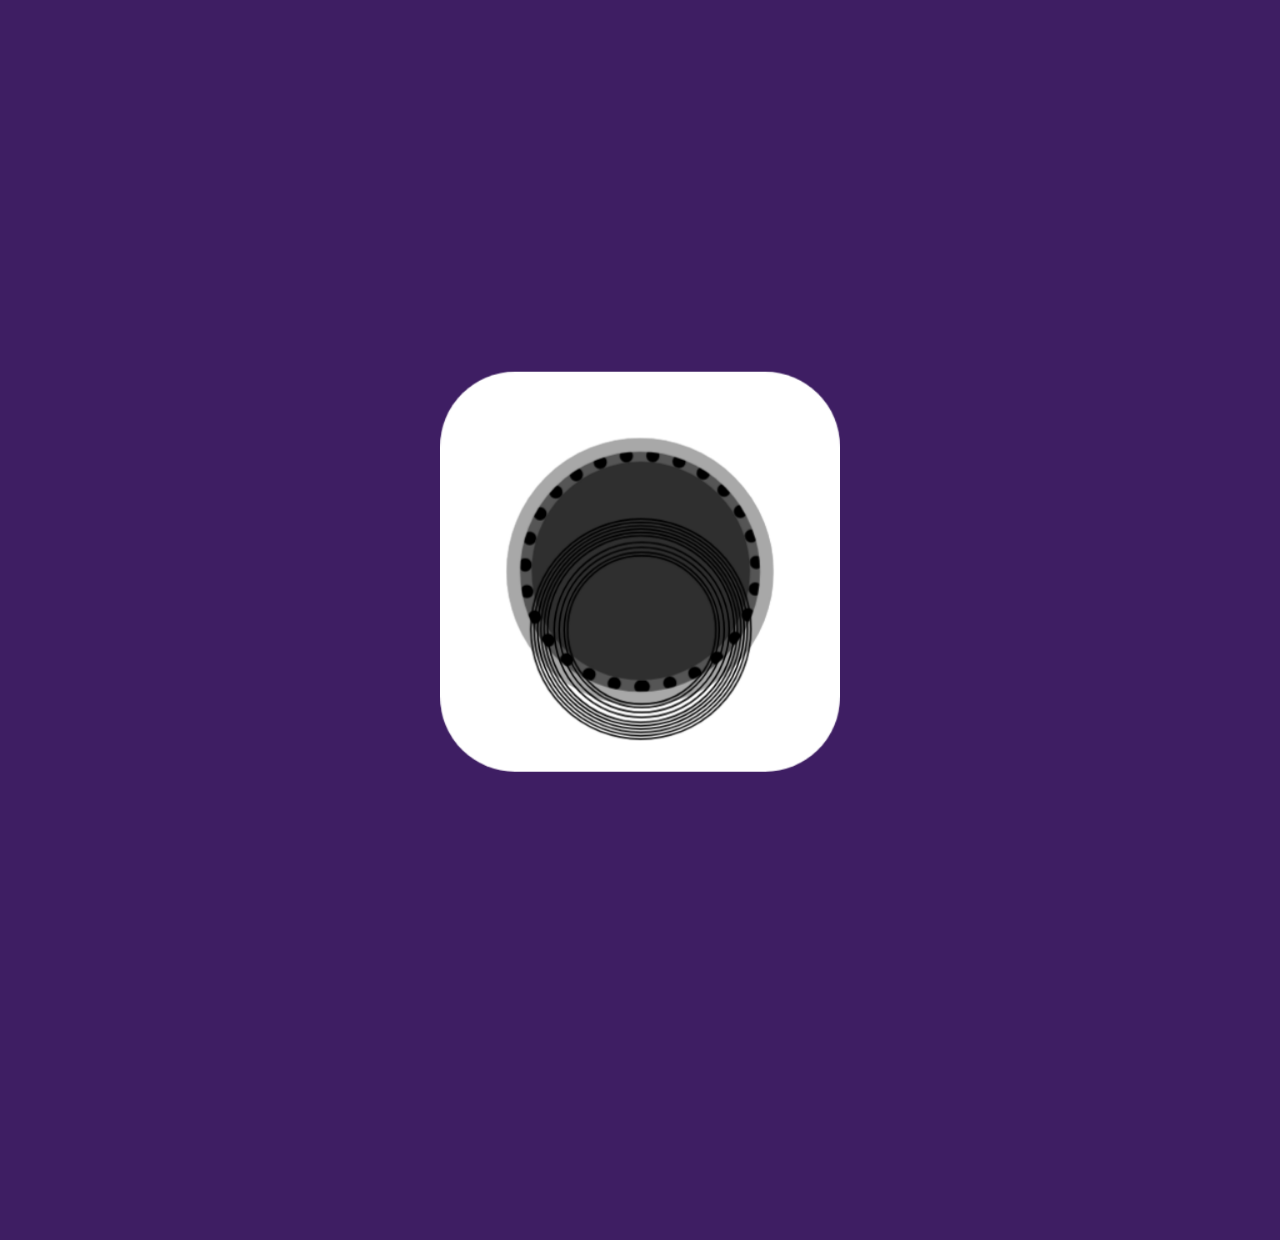
==== m/index.html @ 6877ad19 "add mobile ver" ====
<!DOCTYPE html>
<html>
<head>
	<meta http-equiv="Content-Type" content="text/html; charset=utf-8"/>
	<meta http-equiv="X-UA-Compatible" content="IE=Edge"/>
	<title>Camera</title>
<!--Adobe Edge Runtime-->
    <meta http-equiv="X-UA-Compatible" content="IE=Edge">
     <!-- include jquery -->
    <script type="text/javascript" src="https://code.jquery.com/jquery-1.11.2.min.js"></script>
    <script type="text/javascript" src="../includes/main_action.js"></script>
     <!-- include Edge animate Action-->
    <script type="text/javascript" charset="utf-8" src="../edge_includes/edge.5.0.1.min.js"></script>
    <style>
        .edgeLoad-EDGE-17128933 { visibility:hidden; }
    </style>
    <link rel="stylesheet" type="text/css" charset="utf-8" href="../styles/style.css" />
<script>
   AdobeEdge.loadComposition('camera_m', 'EDGE-17128933', {
    scaleToFit: "width",
    centerStage: "horizontal",
    minW: "480px",
    maxW: "undefined",
    width: "768px",
    height: "744px"
}, {dom: [ ]}, {dom: [ ]});
</script>
<!--Adobe Edge Runtime End-->

</head>
<body>
	<div id="Stage" class="EDGE-17128933">
	    <div id="memo_words">
            <div id="memo_title"></div>
            <div id="memo_txt"></div>
        </div>
	</div>
</body>
</html>
---- styles/style.css ----
/*@font-face {*/
/*    font-family: myFirstFont;*/
/*    src: url(sansation_light.woff);*/
/*}*/

#memo_words{
    text-align:center;
    visibility : hidden;
    display:block;    
    /* font-family:myFirstFont; */
}

#memo_title{
    display:block;
    text-align:center;
    color:white;
}

#memo_txt{
    display:block;
    text-align:left;
    color:white;
    margin-top:5px;
}

body {
     background-color:#3E1E63;
     margin:0;
     padding:0;
     height:100%;
}

#Stage_photos {
    visibility:hidden;
}
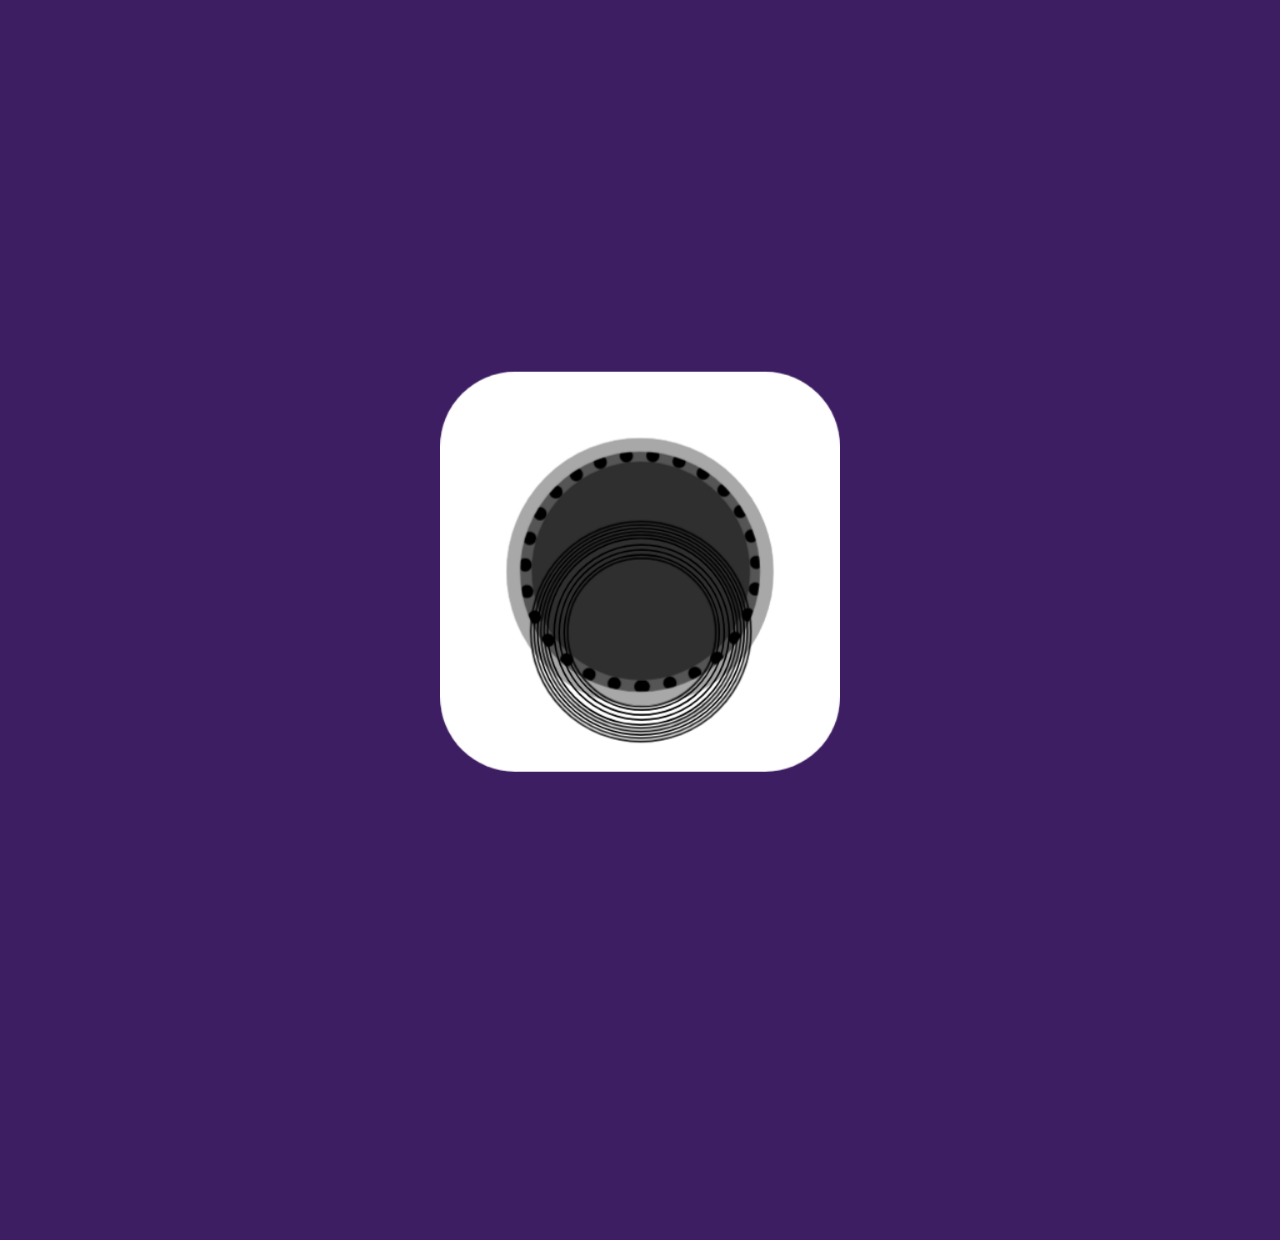
==== commit 207ff597: "preload imgs" ====
--- a/m/index.html
+++ b/m/index.html
@@ -8,6 +8,7 @@
     <meta http-equiv="X-UA-Compatible" content="IE=Edge">
      <!-- include jquery -->
     <script type="text/javascript" src="https://code.jquery.com/jquery-1.11.2.min.js"></script>
+    <script type="text/javascript" src="../includes/jquery.preload.min.js"></script>
     <script type="text/javascript" src="../includes/main_action.js"></script>
      <!-- include Edge animate Action-->
     <script type="text/javascript" charset="utf-8" src="../edge_includes/edge.5.0.1.min.js"></script>
--- a/styles/style.css
+++ b/styles/style.css
@@ -1,35 +1,43 @@
-/*@font-face {*/
-/*    font-family: myFirstFont;*/
-/*    src: url(sansation_light.woff);*/
-/*}*/
-
-#memo_words{
-    text-align:center;
-    visibility : hidden;
-    display:block;    
-    /* font-family:myFirstFont; */
+#memo_words {
+    text-align: center;
+    visibility: hidden;
+    display: block;
+    width: 40%;
+    font-family: Microsoft JhengHei;
 }
-
-#memo_title{
-    display:block;
-    text-align:center;
-    color:white;
+#memo_title {
+    display: block;
+    text-align: center;
+    color: white;
+    font-size: xx-large;
 }
-
-#memo_txt{
-    display:block;
-    text-align:left;
-    color:white;
-    margin-top:5px;
+#memo_txt {
+    display: block;
+    text-align: left;
+    color: white;
+    margin-top: 26px;
+    font-size: large;
+    
 }
-
 body {
-     background-color:#3E1E63;
-     margin:0;
-     padding:0;
-     height:100%;
+    background-color: #3E1E63;
+    margin: 0;
+    padding: 0;
+    height: 100%;
 }
-
 #Stage_photos {
-    visibility:hidden;
+    visibility: hidden;
+}
+@media only screen and (min-device-width: 320px) and (max-device-width: 568px) {
+    /* for iphone 5 */
+    
+    #memo_txt {
+        font-size: 42px;
+    }
+    #memo_title {
+        font-size: 52px;
+    }
+    #memo_words {
+        width: 70%;
+    }
 }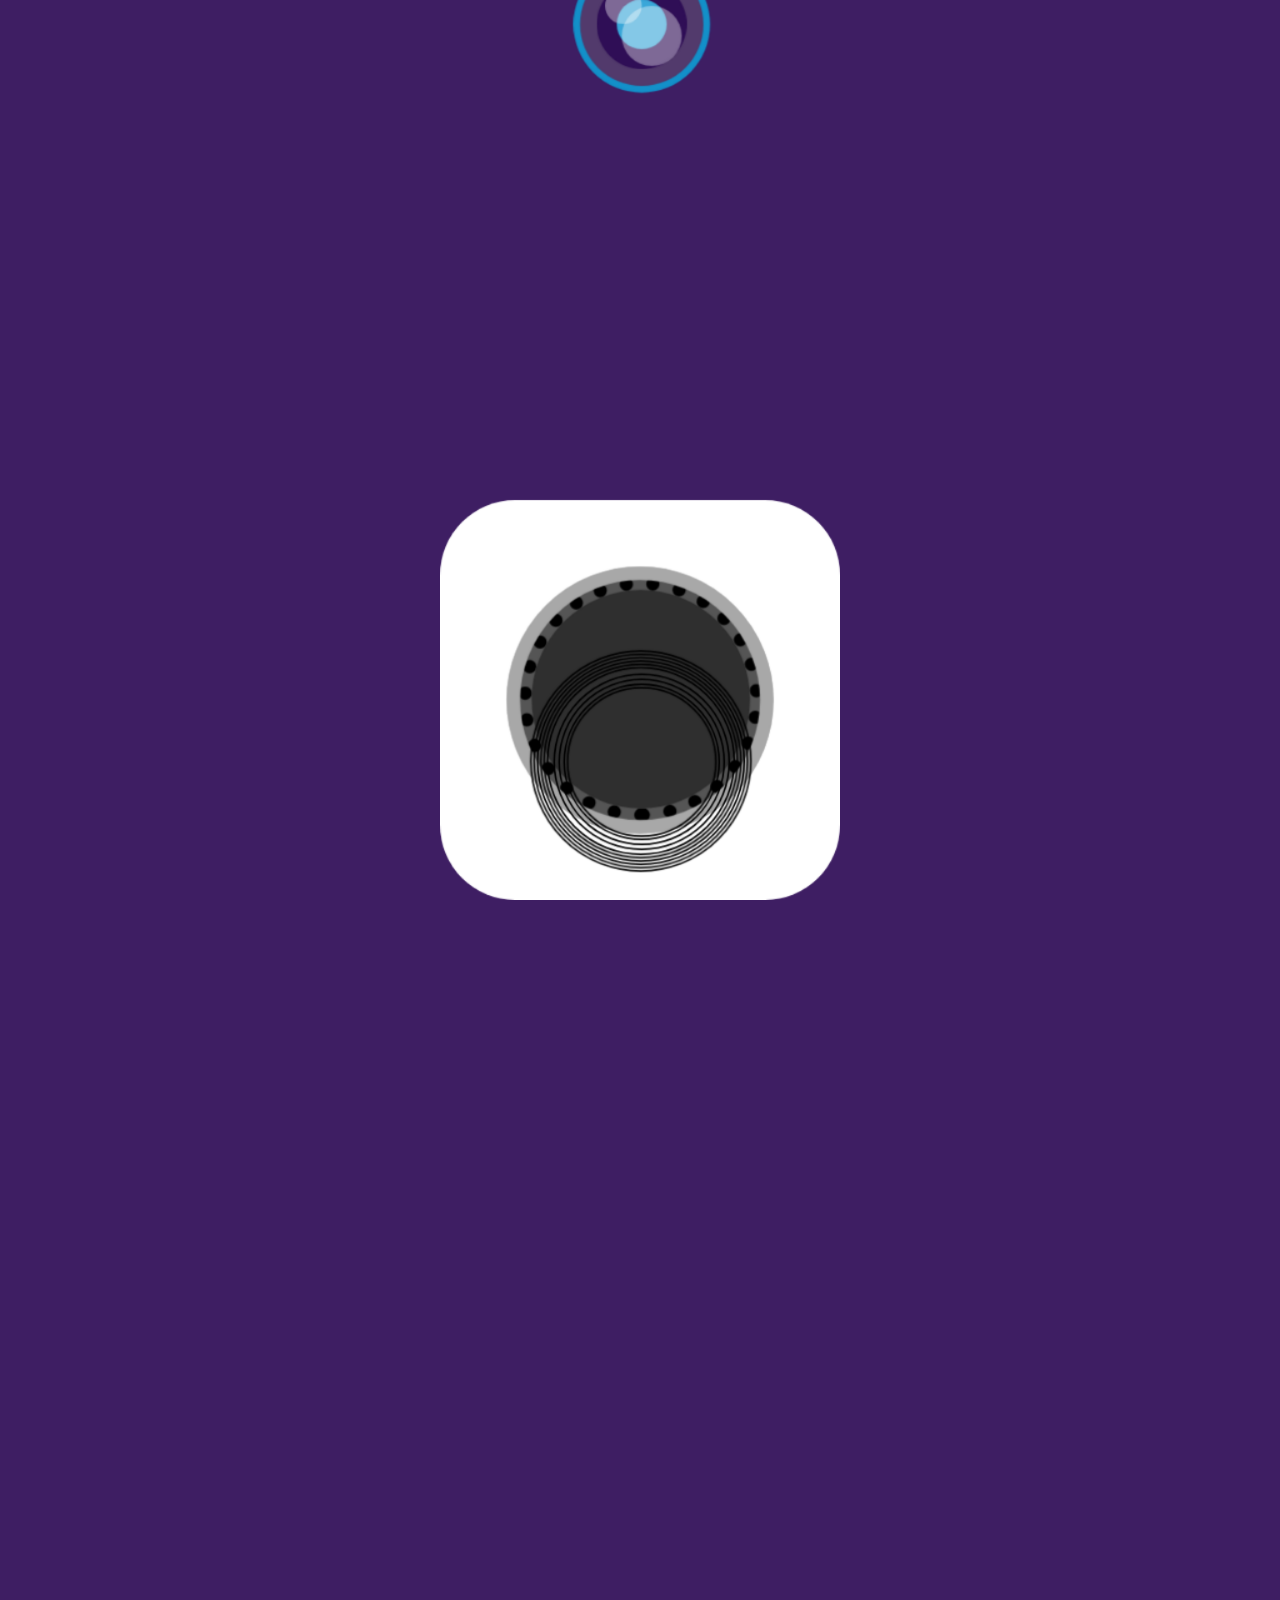
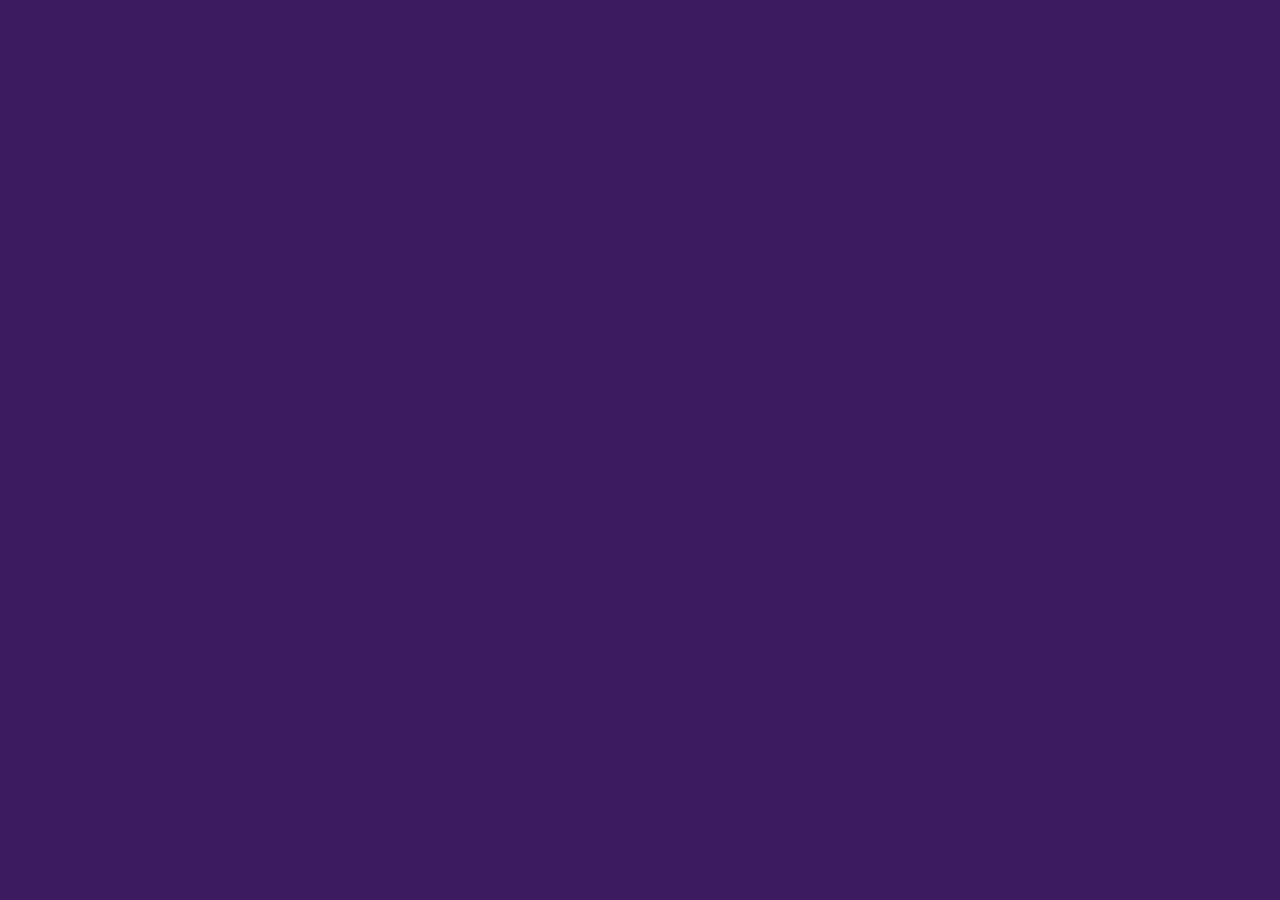
==== commit 0d2eb99d: "modifing layout" ====
--- a/m/index.html
+++ b/m/index.html
@@ -23,7 +23,7 @@
     minW: "480px",
     maxW: "undefined",
     width: "768px",
-    height: "744px"
+    height: "100%"
 }, {dom: [ ]}, {dom: [ ]});
 </script>
 <!--Adobe Edge Runtime End-->
